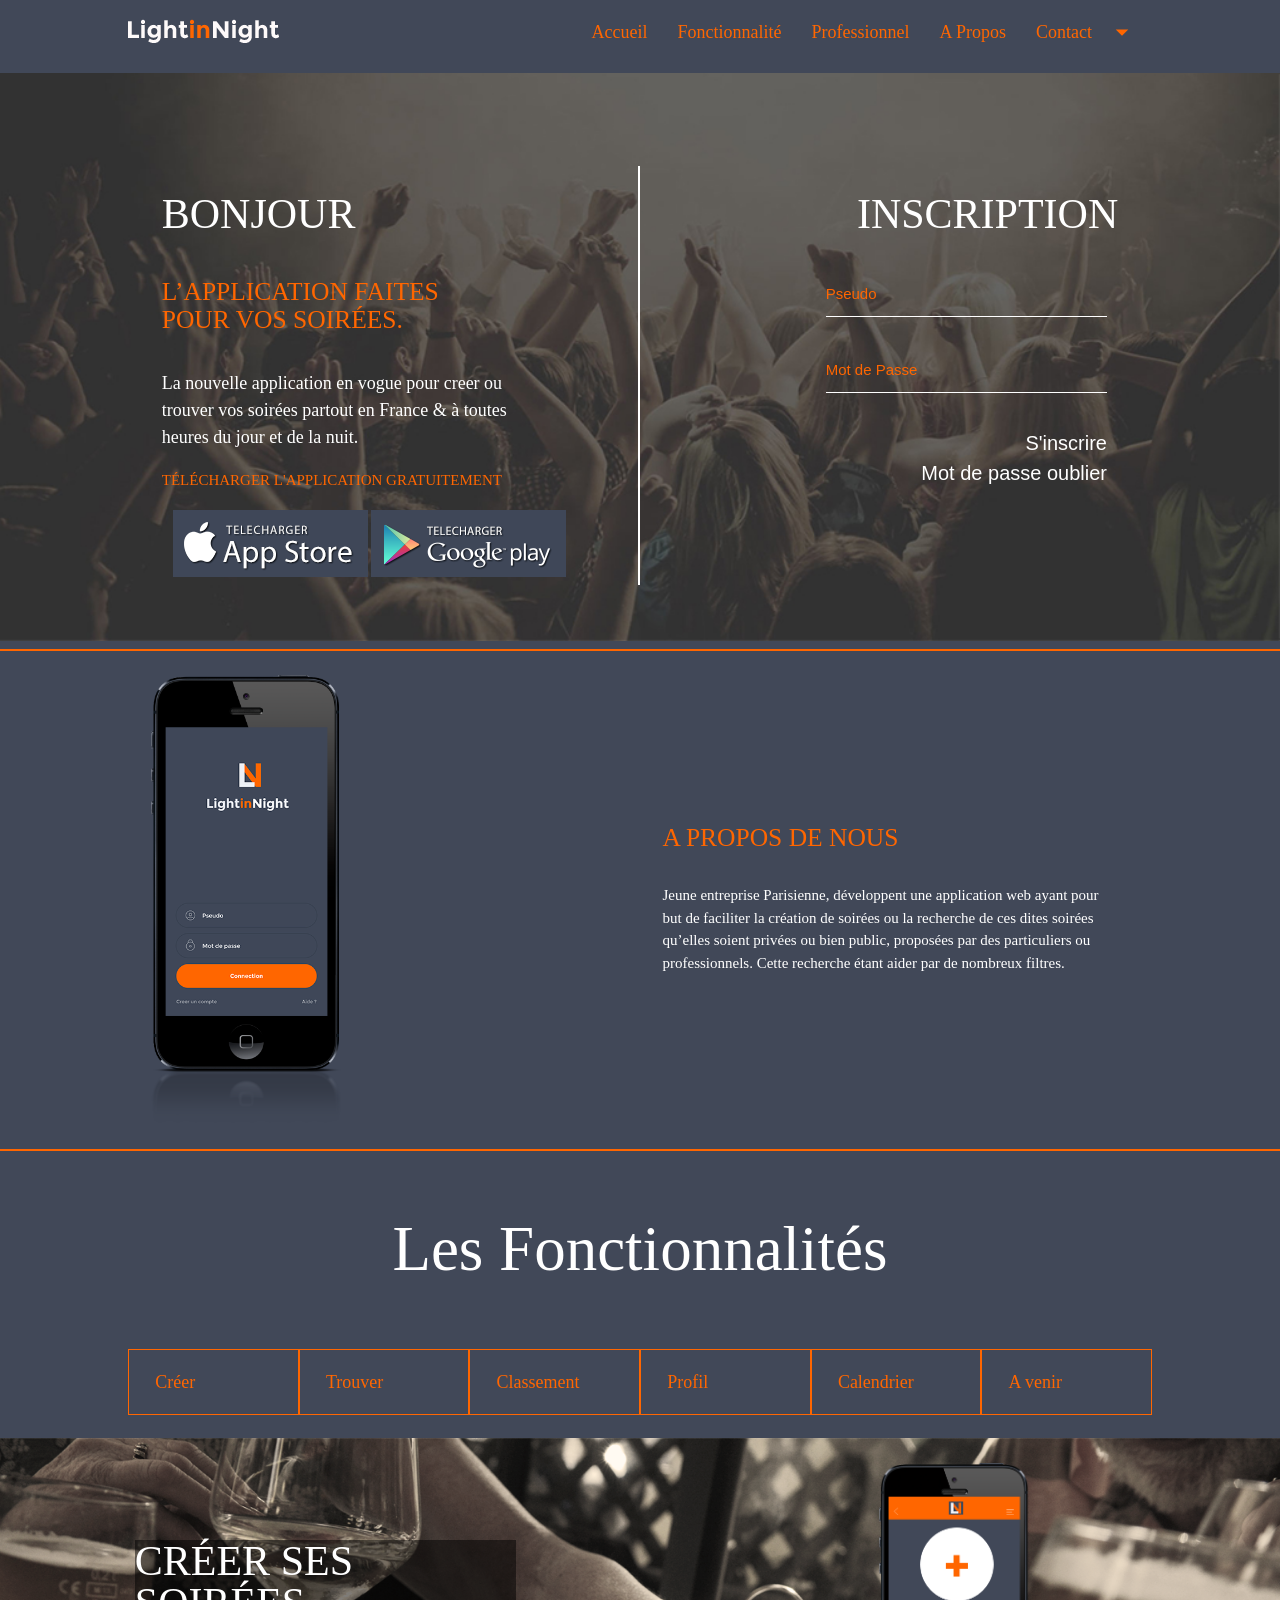
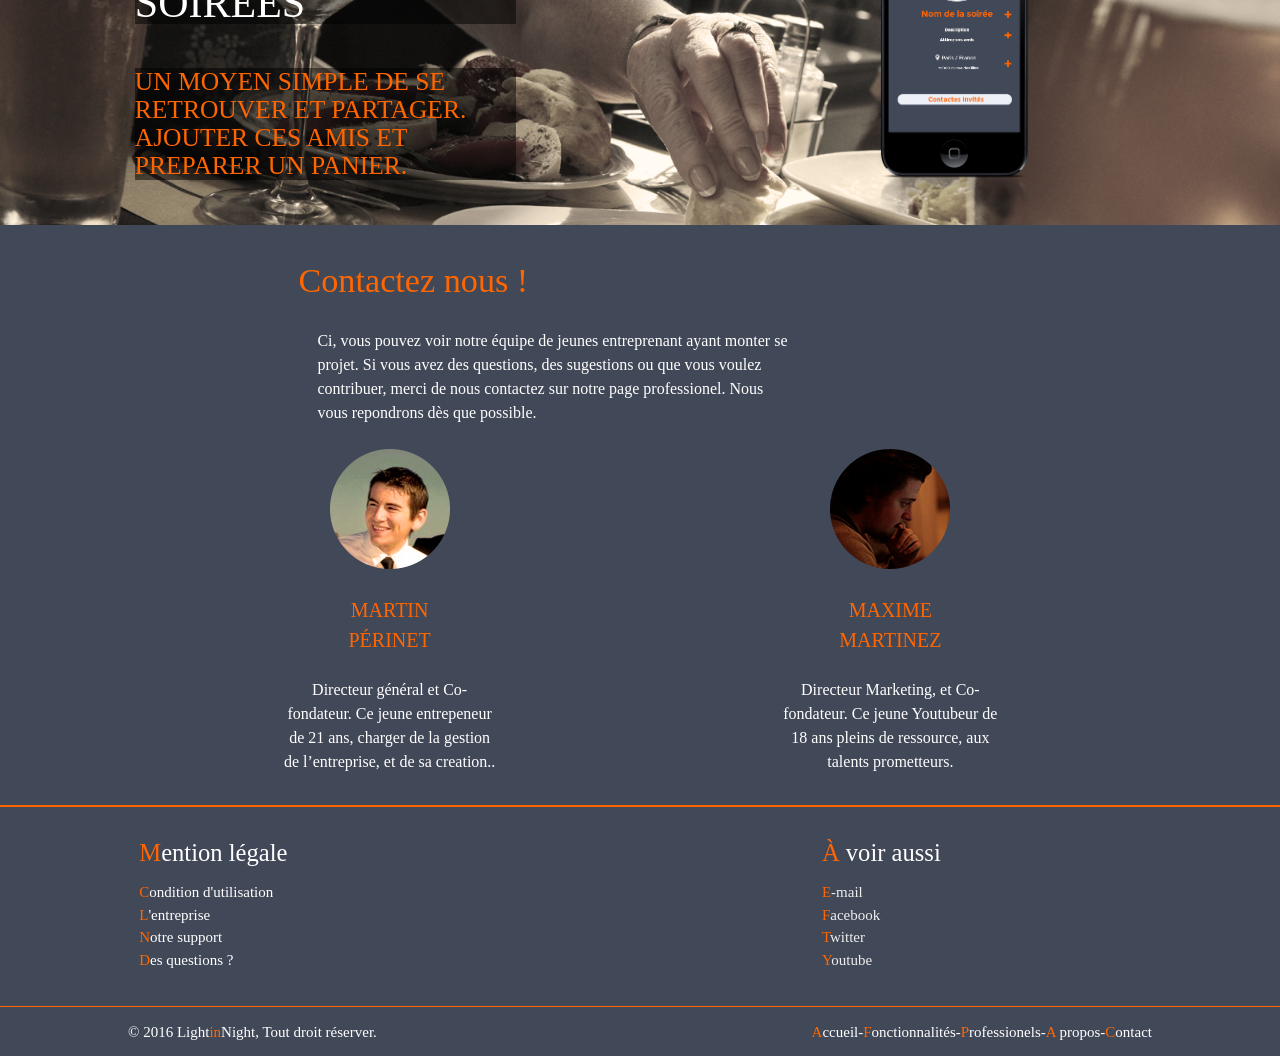
==== index.html @ 27115fa0 "final" ====
<!DOCTYPE html>
<html>
    <head>
        <!--Import Google Icon Font-->
        <link href="http://fonts.googleapis.com/icon?family=Material+Icons" rel="stylesheet">
        <!--Import materialize.css-->
        <link type="text/css" rel="stylesheet" href="css/materialize.css"  media="screen,projection"/>
        <title>LightinNight</title>
        <!--Let browser know website is optimized for mobile-->
        <meta name="viewport" content="width=device-width, initial-scale=1.0"/>
        <meta http-equiv="Content-Type" content="text/html; charset=utf-8" />
        <meta name="description" content="Application permettant la création, la recherche partout en France. LightinNight l'applicaton à télécharger gratuitement des maintenant, et aux multiples fonctionnalités différentes." />
        <meta name="keywords" content="soirée, application, lightinnight, fonctionnalité, trouver, creer, chercher, club, bar, location, améliorer, profil, ami, gratuitement, télécharger, france, particulier, professionnel" />
        <script type="text/javascript" src="https://code.jquery.com/jquery-2.1.1.min.js"></script>
    </head>
    <body>
        <div class="desktop" id="accueil">
            <div class="navbar-fixed">
                <ul id="dropdown2" class="dropdown-content">
                    <li><a href="#!">Déposer un CV </a></li>
                    <li><a href="#!"> Plus d'information</a></li>
                </ul>
                <nav>
                    <div class="nav-wrapper container">
                        <a href="#!" class="brand-logo"><img src="images/logo.png" alt="www.lightinnight.com" /></a>
                        <a href="#" data-activates="mobile-demo" class="button-collapse"><i class="material-icons">menu</i></a>
                        <ul class="right hide-on-med-and-down">
                            <li><a href="#accueil">Accueil</a></li>
                            <li><a href="#">Fonctionnalité</a></li>
                            <li><a href="#">Professionnel</a></li>
                            <li><a href="#apropos">A Propos</a></li>
                            <!-- Dropdown Trigger -->
                            <li><a class="dropdown-button" href="#!" data-activates="dropdown2">Contact<i class="material-icons right">arrow_drop_down</i></a></li>
                        </ul>
                        <ul class="side-nav" id="mobile-demo">
                            <li><a href="#">Accueil</a></li>
                            <li><a href="#">Fonctionnalité</a></li>
                            <li><a href="#">Professionnel</a></li>
                            <li><a href="#">A propos</a></li>
                            <li><a href="#">Contact</a></li>
                        </ul>
                    </div>
                </nav>
            </div>
            <header>
                <div class="container">
                    <div class="row">
                        <div class="col l12 top-push">
                            <div class="col l6 border center-mobile">
                                <div class="col l10 m12 s12">
                                    <h2>Bonjour</h2>
                                </div>
                                <div class="col l8 m12 s12">
                                    <h3>L’application faites pour vos soirées.</h3>
                                </div>
                                <div class="col l10 m12 s12">
                                    <p>La nouvelle application en vogue pour creer ou trouver vos soirées partout en France & à toutes heures du jour et de la nuit.</p>
                                </div>
                                <div class="col l12 m12 s12">
                                    <span>télécharger l'application gratuitement</span>
                                </div>
                                <div class="col l5 m12 s12">
                                    <div class="col l12">
                                        <a href="#!"><img src="./images/ap.png" alt="AppleStore.com"></a>
                                    </div>
                                </div>
                                <div class="col l5 m12 s12">
                                    <div class="col l12">
                                        <a href="#!"><img src="./images/ggplay.png" alt="Googleplay.com"></a>
                                    </div>
                                </div>
                            </div>
                            <div class="col l6">
                                <div class="col l12 m12 s12">
                                    <h2 class="right">Inscription</h2>
                                </div>
                                <div id="login" class="login col l12">
                                    <form action="action.php">
                                        <div class="row">
                                            <div class="right input-field col l8 offset-l2">
                                                <input id="pseudo" type="text" class="validate">
                                                <label for="pseudo">Pseudo</label>
                                            </div>
                                            <div class="right input-field col l8 offset-l2">
                                                <input id="password" type="password" class="validate">
                                                <label for="password">Mot de Passe</label>
                                            </div>
                                        </div>
                                    </form>
                                    <div class="col s12 ">
                                        <a href="#modal1" class="right">S'inscrire</a>
                                    </div>
                                    <div class="col s12 ">
                                        <a href="#modal2" class="right">Mot de passe oublier</a>
                                    </div>
                                </div>
                            </div>
                        </div>
                    </div>
                </div>
            </header>
            <section class="apropos" id="apropos">
                <div class="container">
                    <div class="row">
                        <div class="col s12">
                            <div class="col l6 yep">
                                <img src="./images/1.png" alt="">
                            </div>
                            <div class="push-up">
                                <div class="col l6 right">
                                    <div class="col l12">
                                        <h3>A propos de nous</h3>
                                    </div>
                                    <div class="col l12">
                                        <p>Jeune entreprise Parisienne, développent une application web ayant pour but de faciliter la création de soirées ou la recherche de ces dites soirées qu’elles soient privées ou bien public, proposées par des particuliers ou professionnels. Cette recherche étant aider par de nombreux filtres.</p>
                                    </div>
                                </div>
                            </div>
                        </div>
                    </div>
                </div>
            </section>
            <section id="features">
                <h1 class="center">Les Fonctionnalités</h1>
                <nav class="container">
                    <ul id="slider-links" class="row">
                        <li class="col s2"><a href="#slider-1" data-target="slide-1" class="slide-1">Créer</a></li>
                        <li class="col s2"><a href="#slider-2" data-target="slide-2" class="slide-2">Trouver</a></li>
                        <li class="col s2"><a href="#slider-3" data-target="slide-3" class="slide-3">Classement</a></li>
                        <li class="col s2"><a href="#slider-4" data-target="slide-4" class="slide-4">Profil</a></li>
                        <li class="col s2"><a href="#slider-5" data-target="slide-5" class="slide-5">Calendrier</a></li>
                        <li class="col s2"><a href="#slider-6" data-target="slide-6" class="slide-6">A venir</a></li>
                    </ul>
                </nav>
                <div id="slider" class="row">
                    <article class="slide col l12 active" id="slide-1">
                        <div class="col l6">
                            <div class="col l8 offset-l2">
                                <h2 class="left">Créer ses soirées</h2>
                            </div>
                            <div class="col l8 offset-l2">
                                <h3 class="left">Un moyen simple de se retrouver et partager. Ajouter ces amis et preparer un panier.</h3>
                            </div>
                        </div>
                        <div class="col l6 bis center">
                            <img src="./images/4.png" alt=""/>
                        </div>
                    </article>
                    <article class="slide col l12" id="slide-2">
                        <div class="col l6">
                            <div class="col l8 offset-l2">
                                <h2 class="left">Trouver ses soirées</h2>
                            </div>
                            <div class="col l8 offset-l2">
                                <h3 class="left">Rechercher près de chez toi, la soirée parfaite à tes yeux. Simple et efficace.</h3>
                            </div>
                        </div>
                        <div class="col l6 bis center">
                            <img src="./images/4.png" alt=""/>
                        </div>
                    </article>
                    <article class="slide col l12" id="slide-3">
                        <div class="col l6">
                            <div class="col l8 offset-l2">
                                <h2 class="left">Classements des soirées</h2>
                            </div>
                            <div class="col l8 offset-l2">
                                <h3 class="left">Quoi de mieux que de chercher le top des soirées et de pouvoir les noter !</h3>
                            </div>
                        </div>
                        <div class="col l6 bis center">
                            <img src="./images/3.png" alt=""/>
                        </div>
                    </article>
                    <article class="slide col l12" id="slide-4">
                        <div class="col l6">
                            <div class="col l8 offset-l2">
                                <h2 class="left">Créer son profil</h2>
                            </div>
                            <div class="col l8 offset-l2">
                                <h3 class="left">Une page personnalisé avec son label et son skill afin d'épater tout tes amis.</h3>
                            </div>
                        </div>
                        <div class="col l6 bis center">
                            <img src="./images/5.png" alt=""/>
                        </div>
                    </article>
                    <article class="slide col l12" id="slide-5">
                        <div class="col l6">
                            <div class="col l8 offset-l2">
                                <h2 class="left">Gérer son planning</h2>
                            </div>
                            <div class="col l8 offset-l2">
                                <h3 class="left">Via des notif et un calendrier soyer toujours au courant de votre planning.</h3>
                            </div>
                        </div>
                        <div class="col l6 bis center">
                            <img src="./images/6.png" alt=""/>
                        </div>
                    </article>
                    <article class="slide col l12" id="slide-6">
                        <div class="col l6">
                            <div class="col l8 offset-l2">
                                <h2 class="left">Créez vos soirées</h2>
                            </div>
                            <div class="col l8 offset-l2">
                                <h3 class="left">Un moyen simple de se retrouver et partager. Ajouter ces amis et preparer un panier.</h3>
                            </div>
                        </div>
                        <div class="col l6 bis center">
                            <img src="./images/4.png" alt=""/>
                        </div>
                    </article>
                </div>
            </section>
            <section class="nous">
                <div class="container">
                    <div class="row">
                        <div class="col s12">
                            <div class="col l8 offset-l1">
                                <h4>Contactez nous !</h4>
                            </div>
                            <div class="col l6 offset-l2">
                                <p>Ci, vous pouvez voir notre équipe de jeunes entreprenant ayant monter se projet. Si vous avez des questions, des sugestions ou que vous voulez contribuer, merci de nous contactez sur notre page professionel. Nous vous repondrons dès que possible.</p>
                            </div>
                            <div class="col l6 center">
                                <div class="col s12">
                                    <img src="./images/Martin.png" alt="">
                                </div>
                                <div class="col s4 offset-s4">
                                    <p class="text-orange">Martin Périnet</p>
                                </div> 
                                <div class="col s6 offset-s3">
                                    <p>Directeur général et Co-fondateur.
                                        Ce jeune entrepeneur de 21 ans, charger de la gestion de l’entreprise, et de sa creation..</p>
                                </div>

                            </div>
                            <div class="col l6 center">
                                <div class="col s12">
                                    <img src="./images/Maxime.png" alt="">
                                </div>
                                <div class="col s4 offset-s4">
                                    <p class="text-orange">Maxime Martinez</span>
                            </div> 
                            <div class="col s6 offset-s3">
                                <p>Directeur Marketing, et Co-fondateur. 
                                    Ce jeune Youtubeur de 18 ans pleins de ressource, aux talents prometteurs. </p>
                            </div>
                        </div>
                    </div>
                </div>

            </section>
            <footer class="page-footer">
                <div class="container">
                    <div class="row">
                        <div class="col l6 s12">
                            <h5 class="white-text">
                                <span>M</span>ention légale
                            </h5>
                            <ul>
                                <li><a href="#!"><span>C</span>ondition d'utilisation</a></li>
                                <li><a href="#!"><span>L</span>'entreprise</a></li>
                                <li><a href="#!"><span>N</span>otre support</a></li>
                                <li><a href="#!"><span>D</span>es questions ?</a></li>
                            </ul>
                        </div>
                        <div class="col l4 offset-l2 s12">
                            <h5 class="white-text">
                                <span>à</span> voir aussi
                            </h5>
                            <ul>
                                <li>
                                    <a class="grey-text text-lighten-3" href="#!">
                                        <span>E</span>-mail
                                    </a>
                                </li>
                                <li>
                                    <a class="grey-text text-lighten-3" href="#!">
                                        <span>F</span>acebook
                                    </a>
                                </li>
                                <li>
                                    <a class="grey-text text-lighten-3" href="#!">
                                        <span>T</span>witter
                                    </a>
                                </li>
                                <li>
                                    <a class="grey-text text-lighten-3" href="#!">
                                        <span>Y</span>outube
                                    </a>
                                </li>
                            </ul>
                        </div>
                    </div>
                </div>
                <div id="foot" class="footer-copyright">
                    <div class="container">
                        © 2016 Light<span>in</span>Night, Tout droit réserver.
                        <a class="white-text text-lighten-4 right" href="#!">
                            <span>C</span>ontact
                        </a>
                        <a class="white-text text-lighten-4 right" href="#!">
                            <span>A</span> propos-
                        </a>
                        <a class="white-text text-lighten-4 right" href="#!">
                            <span>P</span>rofessionels-
                        </a>
                        <a class="white-text text-lighten-4 right" href="#!">
                            <span>F</span>onctionnalités-
                        </a>
                        <a class="white-text text-lighten-4 right" href="#!">
                            <span>A</span>ccueil- 
                        </a>
                    </div>
                </div>
            </footer>
        </div>
        <div class="mobile center">
            <div class="col s12">
                <h2>Light<span>in</span>Night</h2>
            </div>
            <div class="col s12">
                <h3>Veuilliez poursuivre sur l'application.</h3>
            </div>
            <div class="col s12">
                <a href="#!"><img src="./images/ap.png" alt="AppleStore.com/LightinNight"></a>
            </div>
            <div class="col s12">
                <a href="#!"><img src="./images/ggplay.png" alt="Googleplay.com/LightinNight"></a>
            </div>
            <footer>
                <h5>© 2016 Light<span>in</span>Night, Tout droit réserver.</h5>
            </footer>
        </div>
        <!--Import jQuery before materialize.js-->

        <script type="text/javascript" src="js/materialize.js"></script>
        <script type="text/javascript" src="./js/my-js.js"></script>
    </body>
</html>
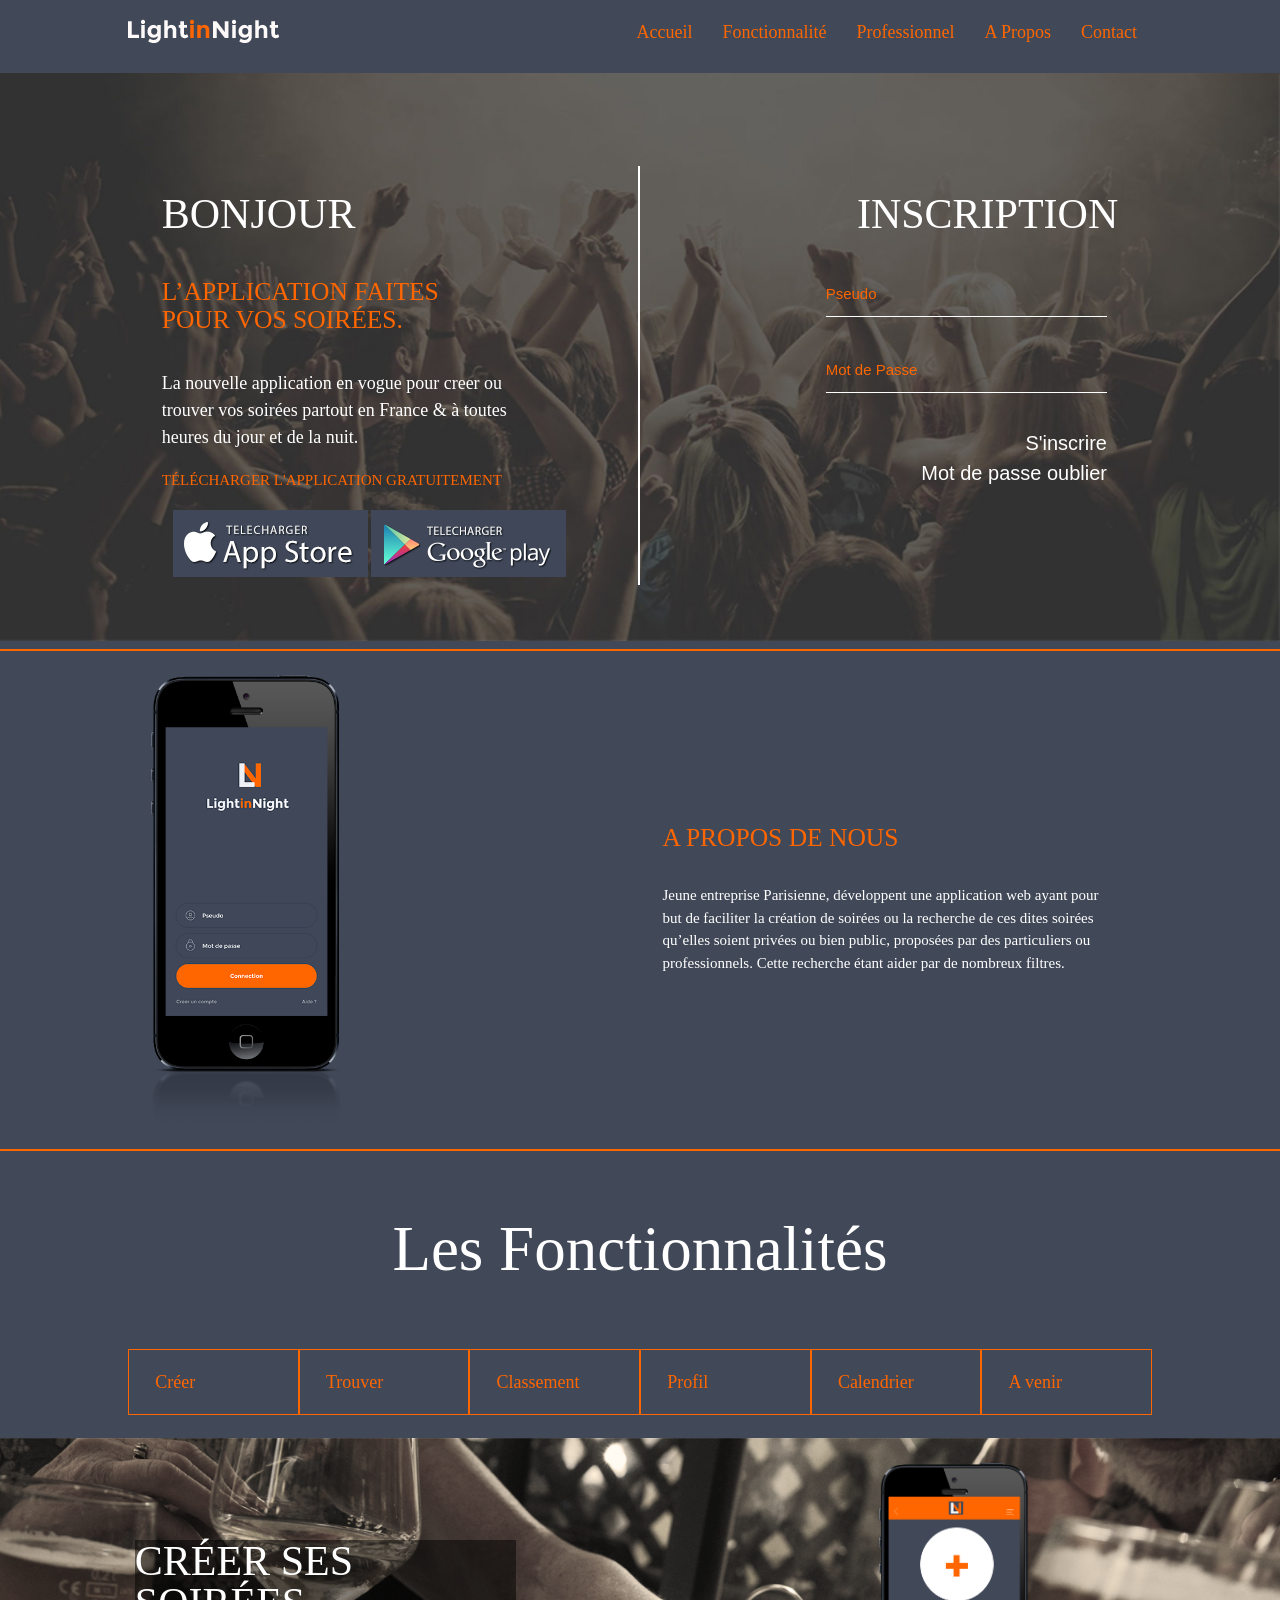
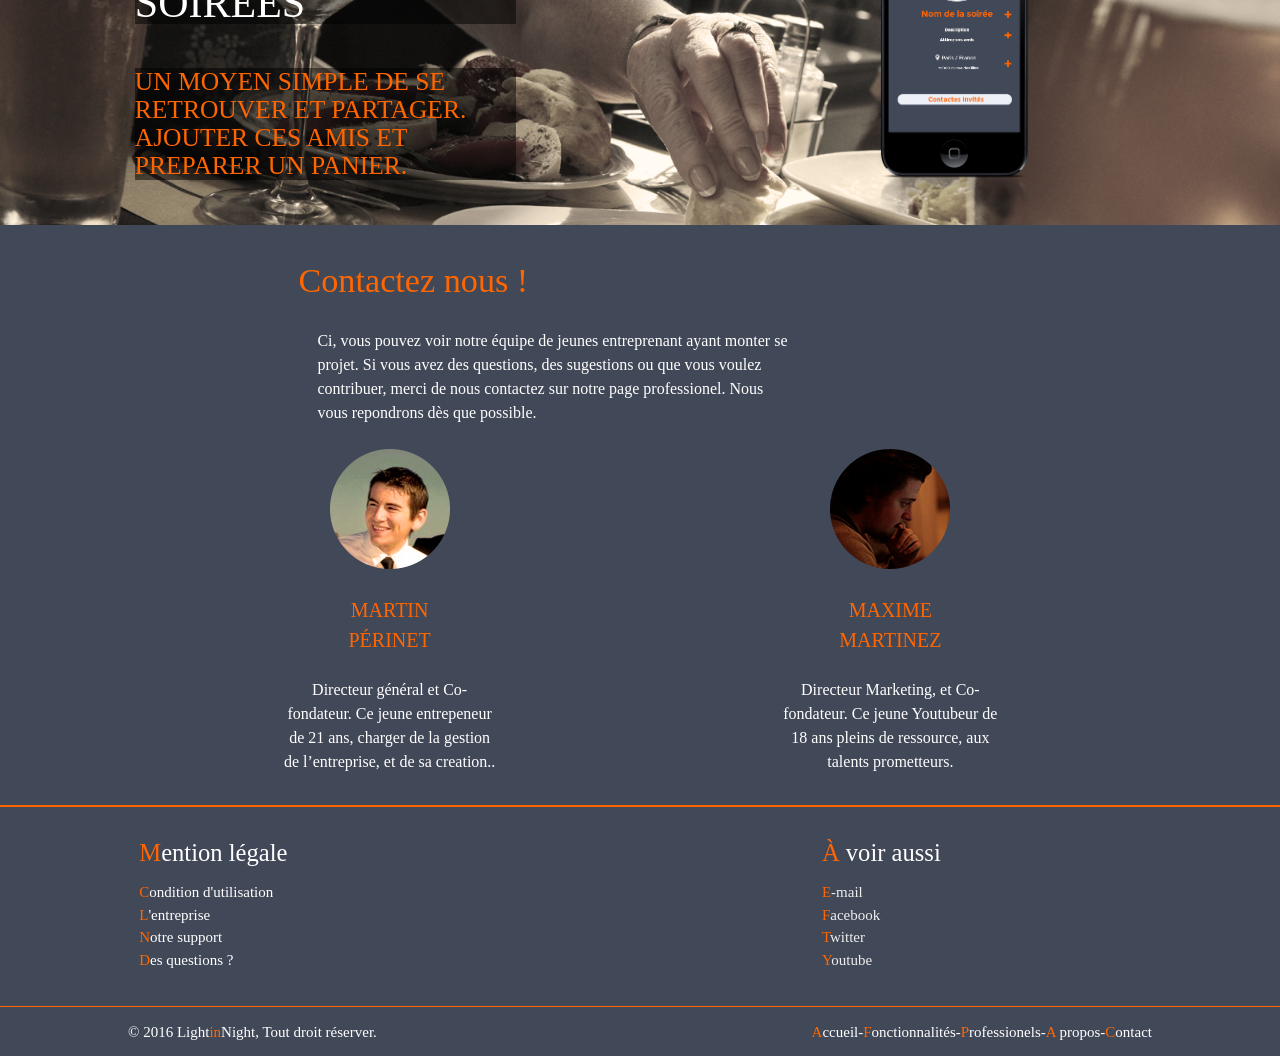
==== commit f0b3e40f: "first" ====
--- a/index.html
+++ b/index.html
@@ -30,7 +30,7 @@
                             <li><a href="#">Professionnel</a></li>
                             <li><a href="#apropos">A Propos</a></li>
                             <!-- Dropdown Trigger -->
-                            <li><a class="dropdown-button" href="#!" data-activates="dropdown2">Contact<i class="material-icons right">arrow_drop_down</i></a></li>
+                            <li><a class="dropdown-button" href="#!" data-activates="dropdown2">Contact</a></li>
                         </ul>
                         <ul class="side-nav" id="mobile-demo">
                             <li><a href="#">Accueil</a></li>
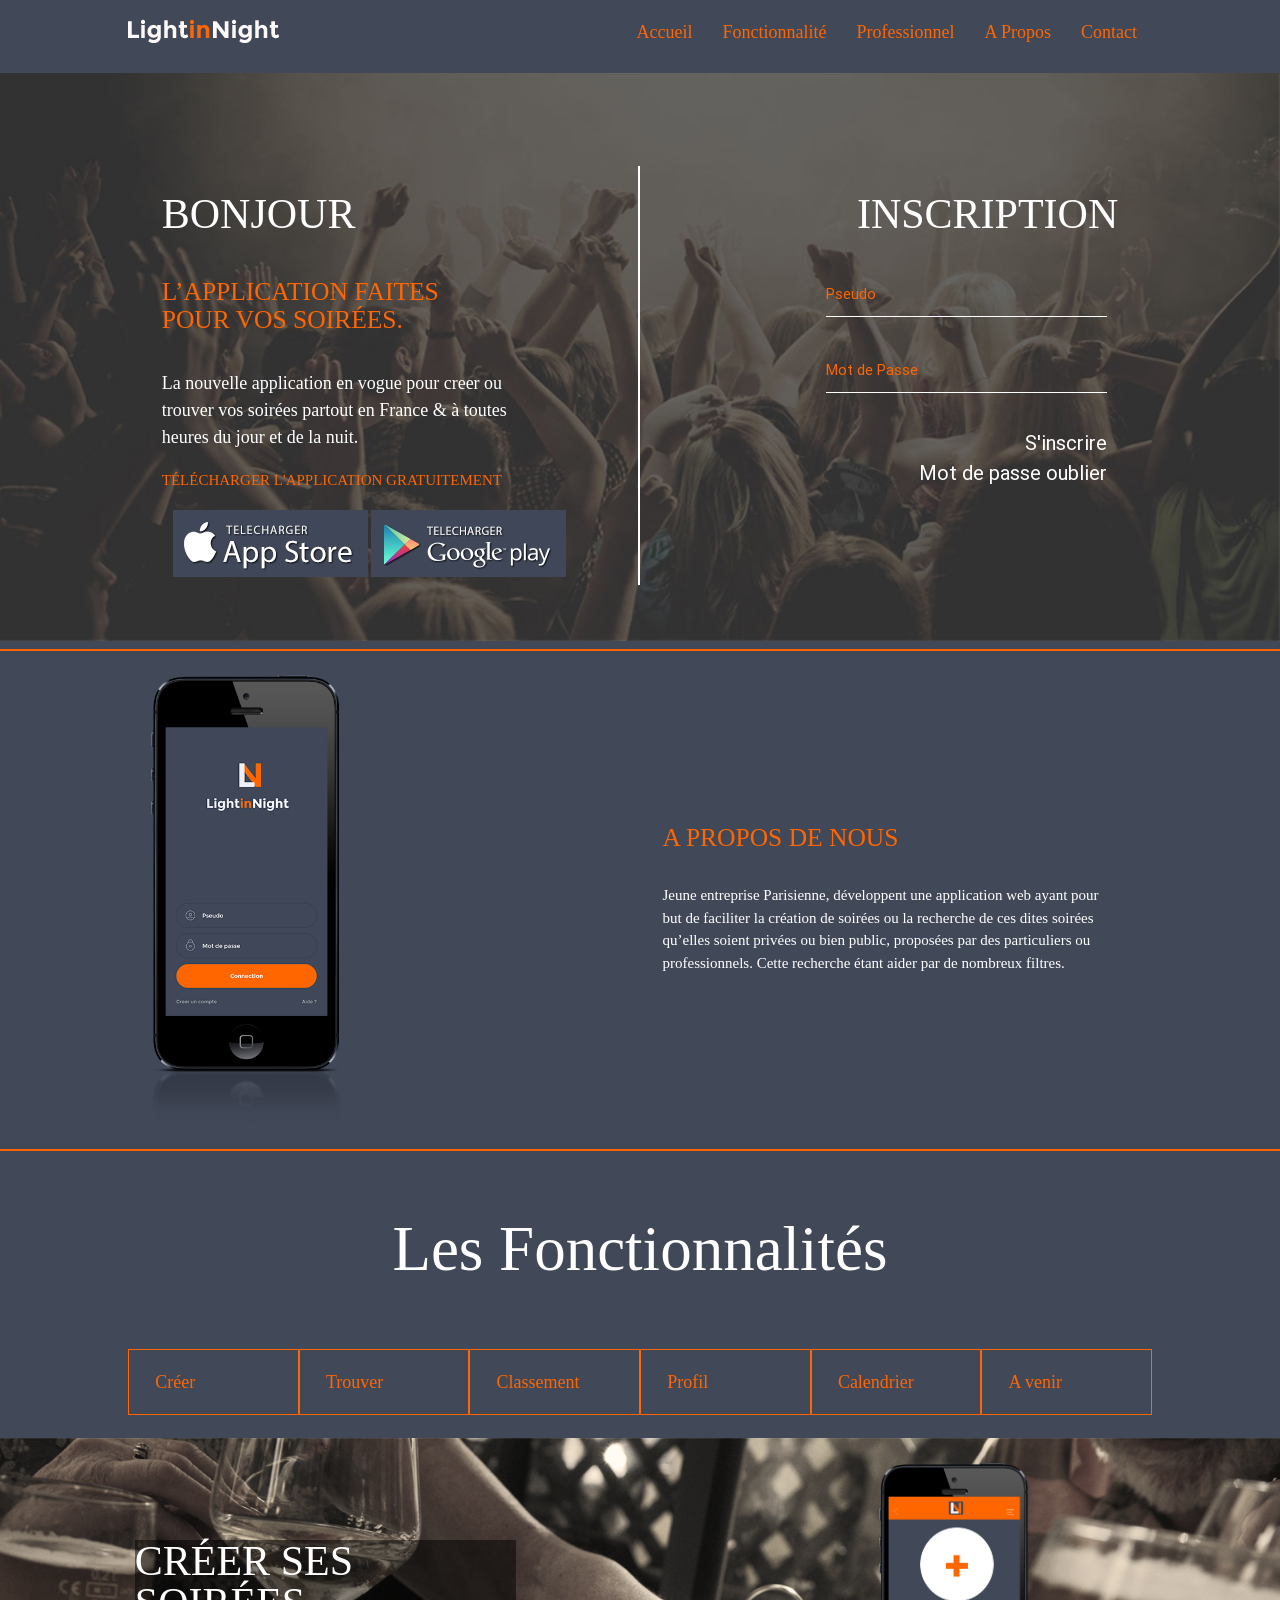
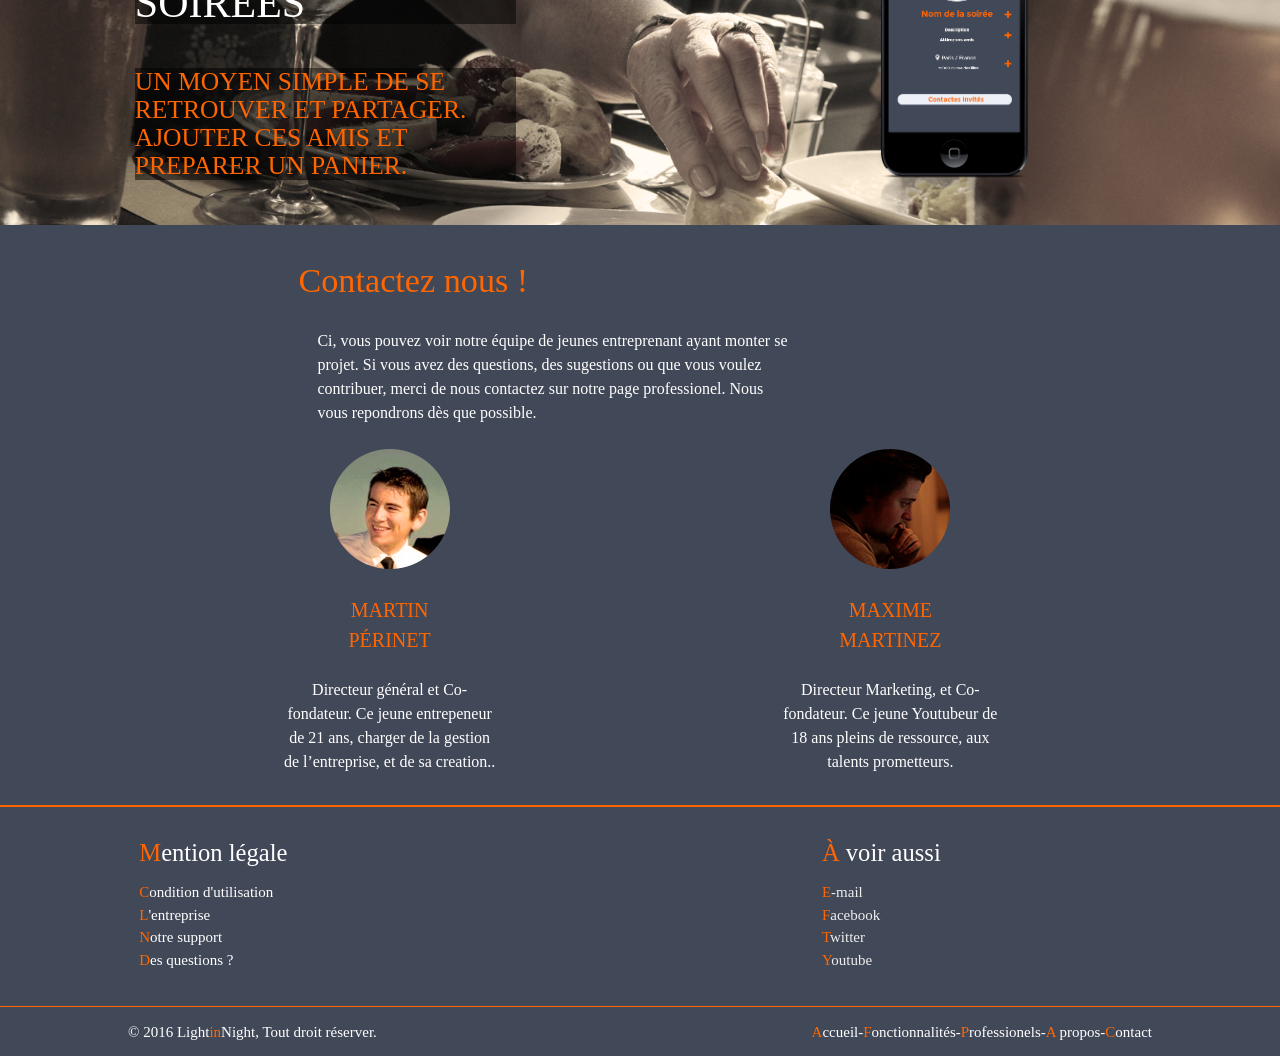
==== commit c15b5950: "Fix missing anchor 'features' + Fix https issue" ====
--- a/index.html
+++ b/index.html
@@ -2,7 +2,7 @@
 <html>
     <head>
         <!--Import Google Icon Font-->
-        <link href="http://fonts.googleapis.com/icon?family=Material+Icons" rel="stylesheet">
+        <link href="https://fonts.googleapis.com/icon?family=Material+Icons" rel="stylesheet">
         <!--Import materialize.css-->
         <link type="text/css" rel="stylesheet" href="css/materialize.css"  media="screen,projection"/>
         <title>LightinNight</title>
@@ -26,7 +26,7 @@
                         <a href="#" data-activates="mobile-demo" class="button-collapse"><i class="material-icons">menu</i></a>
                         <ul class="right hide-on-med-and-down">
                             <li><a href="#accueil">Accueil</a></li>
-                            <li><a href="#">Fonctionnalité</a></li>
+                            <li><a href="#features">Fonctionnalité</a></li>
                             <li><a href="#">Professionnel</a></li>
                             <li><a href="#apropos">A Propos</a></li>
                             <!-- Dropdown Trigger -->
@@ -229,7 +229,7 @@
                                 </div>
                                 <div class="col s4 offset-s4">
                                     <p class="text-orange">Martin Périnet</p>
-                                </div> 
+                                </div>
                                 <div class="col s6 offset-s3">
                                     <p>Directeur général et Co-fondateur.
                                         Ce jeune entrepeneur de 21 ans, charger de la gestion de l’entreprise, et de sa creation..</p>
@@ -242,9 +242,9 @@
                                 </div>
                                 <div class="col s4 offset-s4">
                                     <p class="text-orange">Maxime Martinez</span>
-                            </div> 
+                            </div>
                             <div class="col s6 offset-s3">
-                                <p>Directeur Marketing, et Co-fondateur. 
+                                <p>Directeur Marketing, et Co-fondateur.
                                     Ce jeune Youtubeur de 18 ans pleins de ressource, aux talents prometteurs. </p>
                             </div>
                         </div>
@@ -311,7 +311,7 @@
                             <span>F</span>onctionnalités-
                         </a>
                         <a class="white-text text-lighten-4 right" href="#!">
-                            <span>A</span>ccueil- 
+                            <span>A</span>ccueil-
                         </a>
                     </div>
                 </div>
@@ -339,4 +339,4 @@
         <script type="text/javascript" src="js/materialize.js"></script>
         <script type="text/javascript" src="./js/my-js.js"></script>
     </body>
-</html>+</html>
